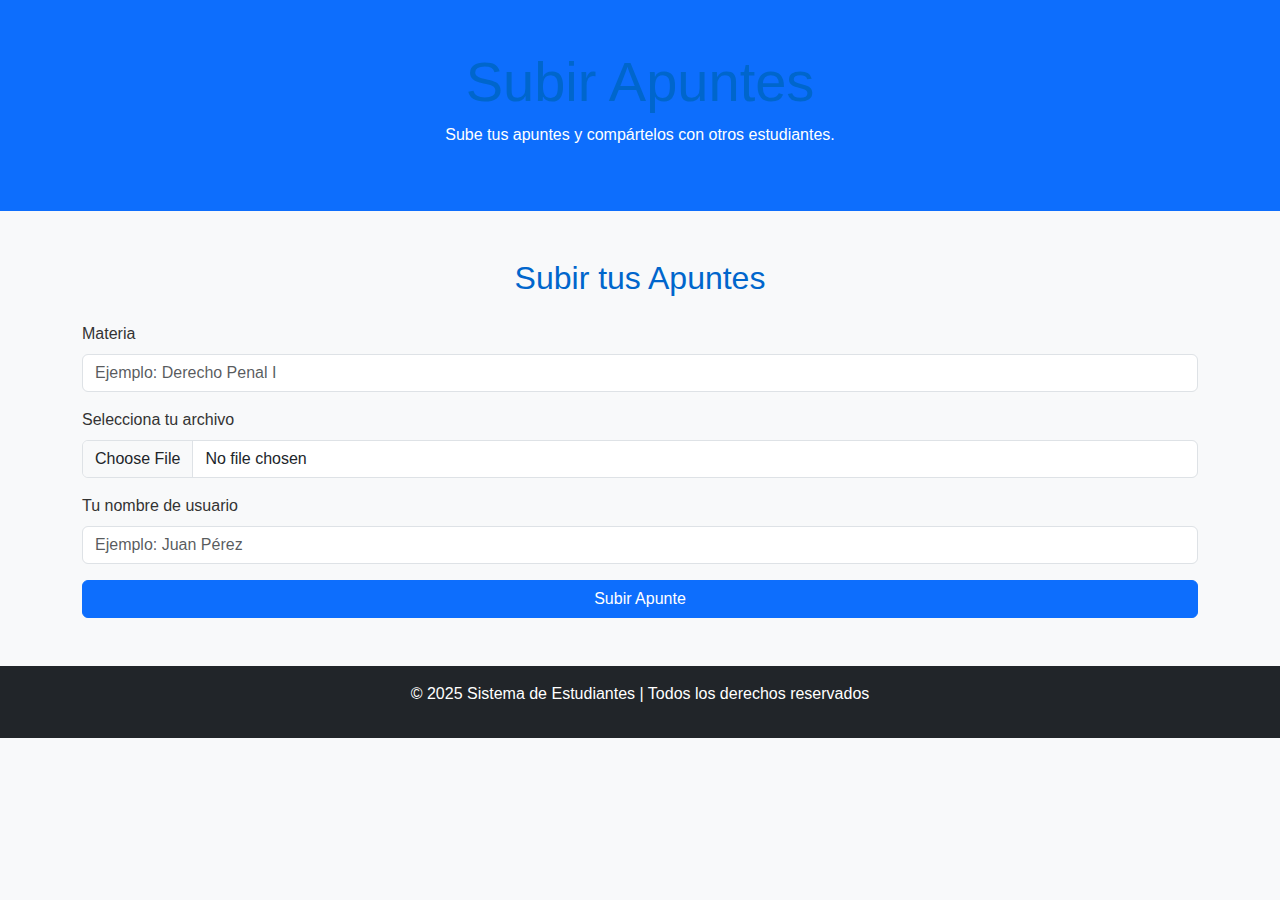
==== subir-apuntes/index.html @ 4666985c "Add files via upload" ====
<!DOCTYPE html>
<html lang="es">

<head>
    <meta charset="UTF-8">
    <meta name="viewport" content="width=device-width, initial-scale=1.0">
    <title>Subir Apuntes | Sistema de Estudiantes</title>
    <link href="https://cdn.jsdelivr.net/npm/bootstrap@5.3.0-alpha1/dist/css/bootstrap.min.css" rel="stylesheet">
    <link href="https://cdnjs.cloudflare.com/ajax/libs/font-awesome/6.0.0-beta3/css/all.min.css" rel="stylesheet">
    <link rel="stylesheet" href="../style.css">
</head>

<body>
    <header class="bg-primary text-white text-center py-5">
        <h1 class="display-4">Subir Apuntes</h1>
        <p>Sube tus apuntes y compártelos con otros estudiantes.</p>
    </header>

    <!-- Formulario de Subida de Apuntes -->
    <section class="container my-5">
        <h2 class="text-center mb-4">Subir tus Apuntes</h2>
        <form action="#" method="POST" enctype="multipart/form-data">
            <div class="mb-3">
                <label for="materia" class="form-label">Materia</label>
                <input type="text" class="form-control" id="materia" placeholder="Ejemplo: Derecho Penal I">
            </div>
            <div class="mb-3">
                <label for="archivo" class="form-label">Selecciona tu archivo</label>
                <input type="file" class="form-control" id="archivo" accept=".pdf, .docx, .txt, image/*">
            </div>
            <div class="mb-3">
                <label for="usuario" class="form-label">Tu nombre de usuario</label>
                <input type="text" class="form-control" id="usuario" placeholder="Ejemplo: Juan Pérez">
            </div>
            <button type="submit" class="btn btn-primary w-100">Subir Apunte</button>
        </form>
    </section>

    <footer class="bg-dark text-white text-center py-3">
        <p>&copy; 2025 Sistema de Estudiantes | Todos los derechos reservados</p>
    </footer>

    <script src="https://cdn.jsdelivr.net/npm/@popperjs/core@2.11.6/dist/umd/popper.min.js"></script>
    <script src="https://cdn.jsdelivr.net/npm/bootstrap@5.3.0-alpha1/dist/js/bootstrap.min.js"></script>
</body>

</html>
---- style.css ----
/* Reset y base */
* {
    margin: 0;
    padding: 0;
    box-sizing: border-box;
  }
  
  body {
    font-family: 'Arial', sans-serif;
    background-color: #f8f9fa;
    color: #333;
  }
  
  h1, h2, h3, .card-title {
    color: #0066cc;
  }
  
  .card {
    transition: transform 0.3s ease, box-shadow 0.3s ease;
  }
  
  .card:hover {
    transform: translateY(-10px);
    box-shadow: 0 4px 20px rgba(0, 0, 0, 0.1);
  }
  
  /* Sección FAQ */
  .accordion-button {
    font-weight: bold;
  }
  
  .accordion-button:not(.collapsed) {
    background-color: #0066cc;
    color: white;
  }
  
  /* Sección de tarjetas */
  .card-container {
    display: grid;
    grid-template-columns: repeat(auto-fill, minmax(280px, 1fr));
    gap: 20px;
  }
  
  footer {
    background-color: #333;
    color: white;
    padding: 20px 0;
  }
  
  footer a {
    color: #ffffff;
    text-decoration: none;
  }
  
  footer a:hover {
    text-decoration: underline;
  }
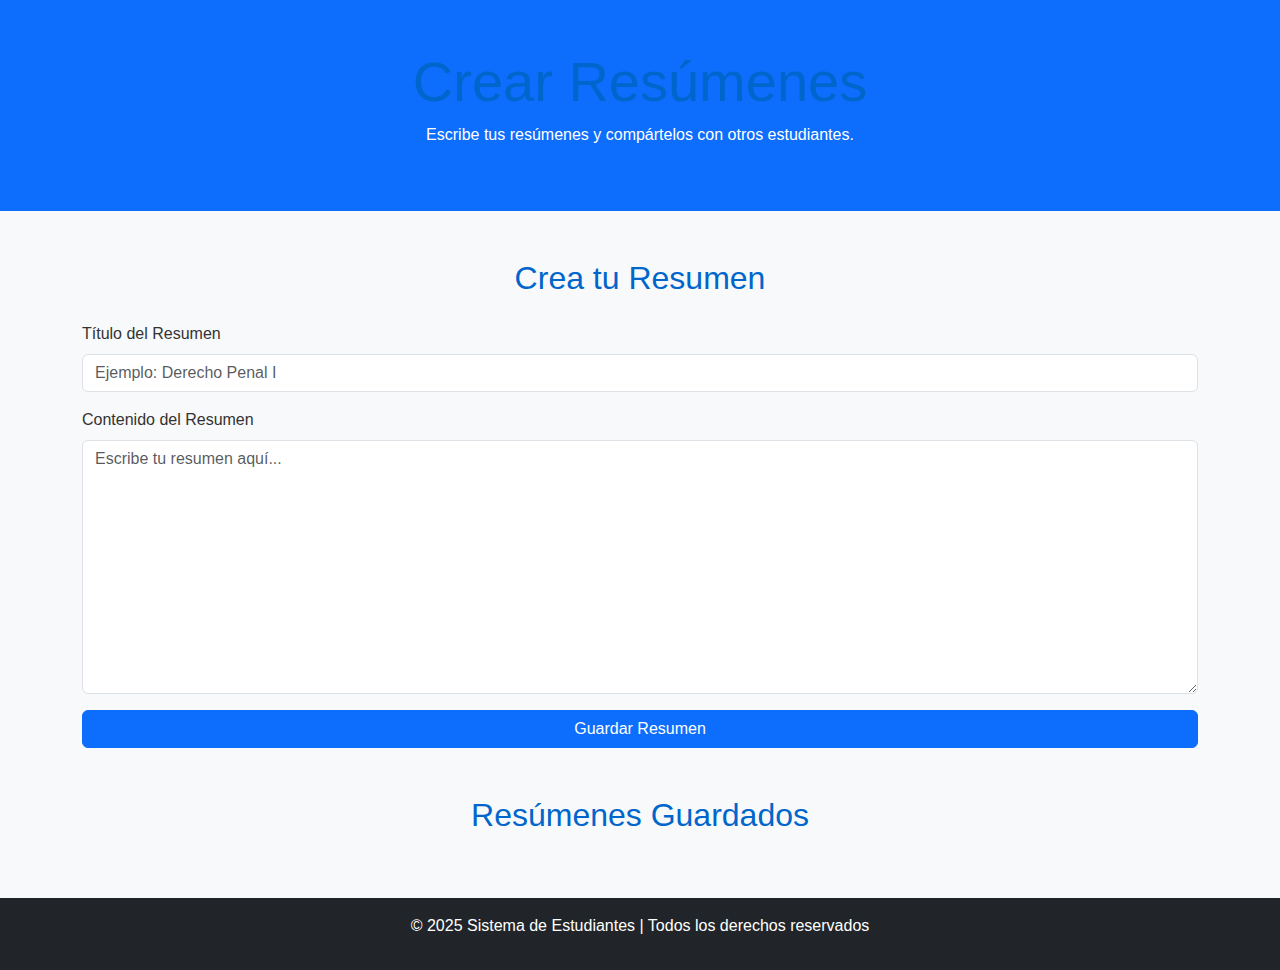
==== commit 313733ca: "Update index.html" ====
--- a/subir-apuntes/index.html
+++ b/subir-apuntes/index.html
@@ -1,47 +1,84 @@
 <!DOCTYPE html>
 <html lang="es">
-
 <head>
     <meta charset="UTF-8">
     <meta name="viewport" content="width=device-width, initial-scale=1.0">
-    <title>Subir Apuntes | Sistema de Estudiantes</title>
+    <title>Crear Resumen | Sistema de Estudiantes</title>
     <link href="https://cdn.jsdelivr.net/npm/bootstrap@5.3.0-alpha1/dist/css/bootstrap.min.css" rel="stylesheet">
-    <link href="https://cdnjs.cloudflare.com/ajax/libs/font-awesome/6.0.0-beta3/css/all.min.css" rel="stylesheet">
     <link rel="stylesheet" href="../style.css">
+    <script src="https://code.jquery.com/jquery-3.6.0.min.js"></script>
 </head>
-
 <body>
     <header class="bg-primary text-white text-center py-5">
-        <h1 class="display-4">Subir Apuntes</h1>
-        <p>Sube tus apuntes y compártelos con otros estudiantes.</p>
+        <h1 class="display-4">Crear Resúmenes</h1>
+        <p>Escribe tus resúmenes y compártelos con otros estudiantes.</p>
     </header>
 
-    <!-- Formulario de Subida de Apuntes -->
     <section class="container my-5">
-        <h2 class="text-center mb-4">Subir tus Apuntes</h2>
-        <form action="#" method="POST" enctype="multipart/form-data">
+        <h2 class="text-center mb-4">Crea tu Resumen</h2>
+        <form id="formResumen">
             <div class="mb-3">
-                <label for="materia" class="form-label">Materia</label>
-                <input type="text" class="form-control" id="materia" placeholder="Ejemplo: Derecho Penal I">
+                <label for="tituloResumen" class="form-label">Título del Resumen</label>
+                <input type="text" class="form-control" id="tituloResumen" placeholder="Ejemplo: Derecho Penal I">
             </div>
             <div class="mb-3">
-                <label for="archivo" class="form-label">Selecciona tu archivo</label>
-                <input type="file" class="form-control" id="archivo" accept=".pdf, .docx, .txt, image/*">
+                <label for="contenidoResumen" class="form-label">Contenido del Resumen</label>
+                <textarea class="form-control" id="contenidoResumen" rows="10" placeholder="Escribe tu resumen aquí..."></textarea>
             </div>
-            <div class="mb-3">
-                <label for="usuario" class="form-label">Tu nombre de usuario</label>
-                <input type="text" class="form-control" id="usuario" placeholder="Ejemplo: Juan Pérez">
-            </div>
-            <button type="submit" class="btn btn-primary w-100">Subir Apunte</button>
+            <button type="submit" class="btn btn-primary w-100">Guardar Resumen</button>
         </form>
+
+        <h2 class="text-center mt-5">Resúmenes Guardados</h2>
+        <ul id="listaResúmenes" class="list-group mt-3"></ul>
     </section>
 
     <footer class="bg-dark text-white text-center py-3">
         <p>&copy; 2025 Sistema de Estudiantes | Todos los derechos reservados</p>
     </footer>
 
-    <script src="https://cdn.jsdelivr.net/npm/@popperjs/core@2.11.6/dist/umd/popper.min.js"></script>
-    <script src="https://cdn.jsdelivr.net/npm/bootstrap@5.3.0-alpha1/dist/js/bootstrap.min.js"></script>
+    <script>
+        document.getElementById("formResumen").addEventListener("submit", function (e) {
+            e.preventDefault();
+
+            let titulo = document.getElementById("tituloResumen").value;
+            let contenido = document.getElementById("contenidoResumen").value;
+
+            if (!titulo || !contenido) {
+                alert("Por favor, completa todos los campos.");
+                return;
+            }
+
+            let resúmenes = JSON.parse(localStorage.getItem("resúmenes")) || [];
+            resúmenes.push({ titulo, contenido });
+            localStorage.setItem("resúmenes", JSON.stringify(resúmenes));
+
+            document.getElementById("tituloResumen").value = "";
+            document.getElementById("contenidoResumen").value = "";
+            mostrarResúmenes();
+        });
+
+        function mostrarResúmenes() {
+            let lista = document.getElementById("listaResúmenes");
+            lista.innerHTML = "";
+            let resúmenes = JSON.parse(localStorage.getItem("resúmenes")) || [];
+
+            resúmenes.forEach((resumen, index) => {
+                let li = document.createElement("li");
+                li.className = "list-group-item";
+                li.innerHTML = `<strong>${resumen.titulo}</strong>: ${resumen.contenido}
+                    <button class="btn btn-danger btn-sm float-end" onclick="eliminarResumen(${index})">Eliminar</button>`;
+                lista.appendChild(li);
+            });
+        }
+
+        function eliminarResumen(index) {
+            let resúmenes = JSON.parse(localStorage.getItem("resúmenes")) || [];
+            resúmenes.splice(index, 1);
+            localStorage.setItem("resúmenes", JSON.stringify(resúmenes));
+            mostrarResúmenes();
+        }
+
+        document.addEventListener("DOMContentLoaded", mostrarResúmenes);
+    </script>
 </body>
-
 </html>
